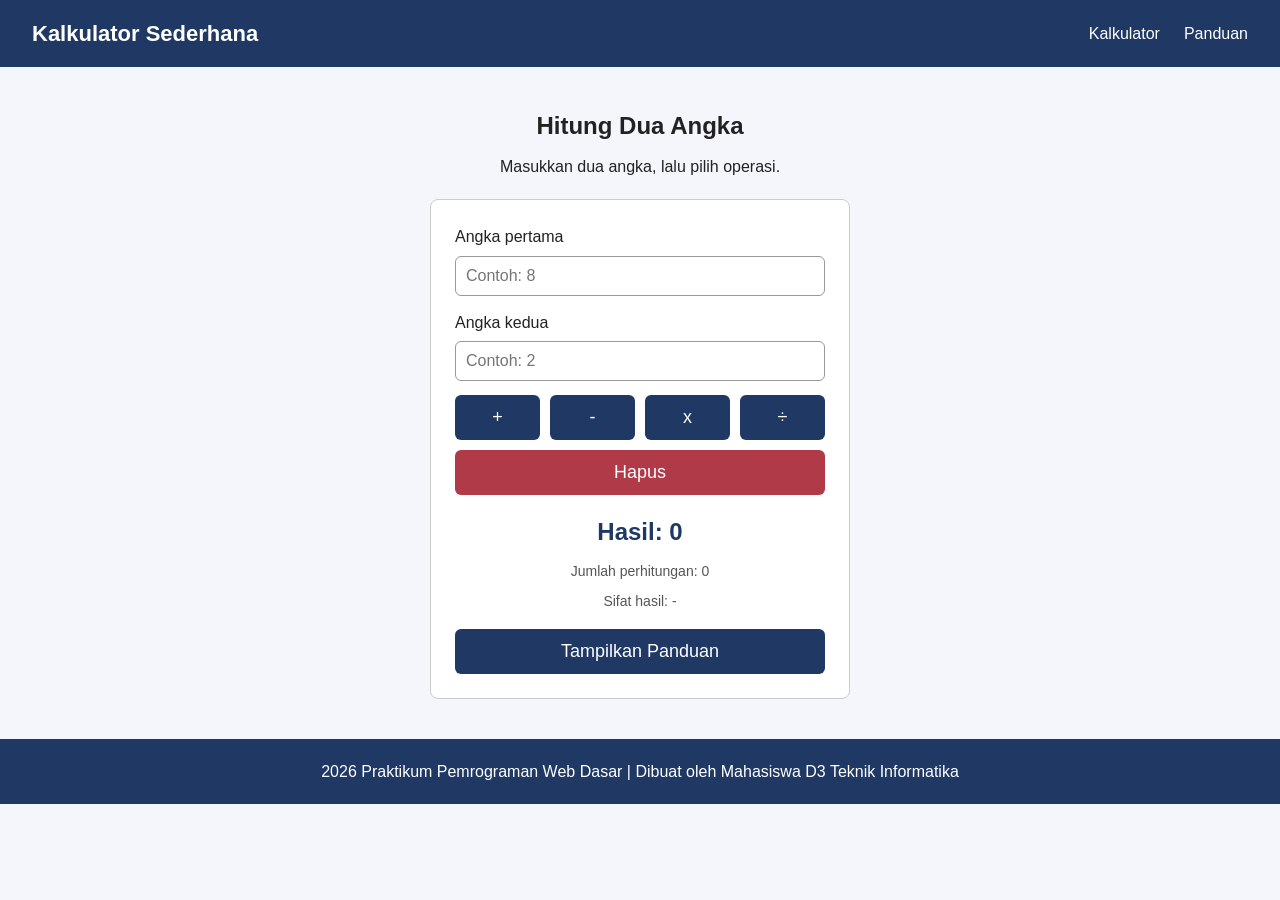
==== index.html @ bdf057fe "Kalkualator sederhana" ====
<!doctype html>
<html lang="id">
<head>
    <meta charset="UTF-8" />
    <meta name="viewport" content="width=device-width, initial-scale=1.0" />
    <title>Kalkulator Sederhana</title>
    <link rel="stylesheet" href="style.css" />
</head>
<body>
    <header class="navbar">
        <h1 class="logo">Kalkulator Sederhana</h1>
        <nav>
            <ul class="menu">
                <li>
                    <a href="#kalkulator">Kalkulator</a>
                </li>
                <li>
                    <a href="#panduan">Panduan</a>
                </li>
            </ul>
        </nav>
    </header>
    <main>
        <section id="kalkulator" class="kalkulator">
            <h2 id="judul">Hitung Dua Angka</h2>
            <p id="petunjuk">Masukkan dua angka, lalu pilih operasi.</p>

            <article class="kartu">
                <label for="angka-a"> Angka pertama </label>
                <input type="number" id="angka-a" placeholder="Contoh: 8" />

                <label for="angka-b"> Angka kedua </label>
                <input type="number" id="angka-b" placeholder="Contoh: 2" />

                <div class="tombol-grid">
                    <button id="tombol-tambah" type="button">+</button>
                    <button id="tombol-kurang" type="button">-</button>
                    <button id="tombol-kali" type="button">x</button>
                    <button id="tombol-bagi" type="button">÷</button>
                </div>

                <button id="tombol-hapus" class="hapus" type="button">Hapus</button>

                <p id="hasil" class="hasil">Hasil: 0</p>
                <p id="statistik">Jumlah perhitungan: 0</p>
                <p id="sifat-hasil">Sifat hasil: -</p>

                <button id="tombol-panduan" type="button">Tampilkan Panduan</button>
            </article>
        </section>

        <section id="panduan" style="display: none">
            <h2>Panduan Penggunaan</h2>
            <ol>
                <li>Masukkan angka pertama.</li>
                <li>Masukkan angka kedua.</li>
                <li>Pilih salah satu operasi: tambah, kurang, kali, atau bagi.</li>
                <li>Hasil perhitungan akan ditampilkan pada bagian hasil.</li>
                <li>Statistik jumlah perhitungan akan bertambah setiap kali perhitungan berhasil.</li>
                <li>Gunakan tombol Hapus untuk mengosongkan kedua input.</li>
                <li>Gunakan tombol Tampilkan Panduan untuk melihat atau menyembunyikan panduan.</li>
            </ol>
        </section>
    </main>

    <footer>
        <p id="info-pembuat">&copy; 2026 Praktikum Pemrograman Web Dasar</p>
    </footer>

    <script src="script.js"></script>
</body>

</html>
---- style.css ----
* {
margin: 0;
padding: 0;
box-sizing: border-box;
}

body {
font-family: Arial, sans-serif;
color: #222;
background-color: #f4f6fb;
line-height: 1.6;
}

.navbar {
display: flex;
justify-content: space-between;
align-items: center;
padding: 16px 32px;
background-color: #1f3864;
color: white;
}

.logo {
font-size: 22px;
}

.menu {
display: flex;
gap: 24px;
list-style: none;
}

.menu a {
color: white;
text-decoration: none;
}

.kalkulator {
display: flex;
flex-direction: column;
align-items: center;
padding: 40px 20px;
text-align: center;
}

.kalkulator h2 {
margin-bottom: 8px;
}

.kartu {
width: 100%;
max-width: 420px;
margin-top: 20px;
padding: 24px;
text-align: left;
border: 1px solid #ccc;
border-radius: 8px;
background-color: white;
}

label {
display: block;
margin-bottom: 6px;
}

input {
width: 100%;
padding: 10px;
margin-bottom: 14px;
border: 1px solid #999;
border-radius: 6px;
font-size: 16px;
}

.tombol-grid {
display: grid;
grid-template-columns: repeat(4, 1fr);
gap: 10px;
margin-bottom: 10px;
}

button {
padding: 12px 16px;
font-size: 18px;
background-color: #1f3864;
color: white;
border: none;
border-radius: 6px;
cursor: pointer;
}

button:hover {
background-color: #2e5597;
}

.hapus {
width: 100%;
background-color: #b03a48;
}

.hapus:hover {
background-color: #8f2e3a;
}

.hasil {
margin-top: 18px;
font-size: 24px;
font-weight: bold;
color: #1f3864;
text-align: center;
}

#statistik,
#sifat-hasil {
margin-top: 8px;
text-align: center;
font-size: 14px;
color: #555;
}

#tombol-panduan {
width: 100%;
margin-top: 16px;
}

#panduan {
max-width: 700px;
margin: 0 auto 40px;
padding: 24px;
background-color: white;
border: 1px solid #ccc;
border-radius: 8px;
}

#panduan h2 {
margin-bottom: 12px;
color: #1f3864;
}

#panduan ol {
padding-left: 24px;
}

#panduan li {
margin-bottom: 8px;
}

footer {
padding: 20px 32px;
text-align: center;
background-color: #1f3864;
color: white;
}

@media (max-width: 480px) {
.navbar {
flex-direction: column;
gap: 12px;
}
.kartu {
padding: 16px;
}
.tombol-grid {
grid-template-columns: repeat(2, 1fr);
}
}
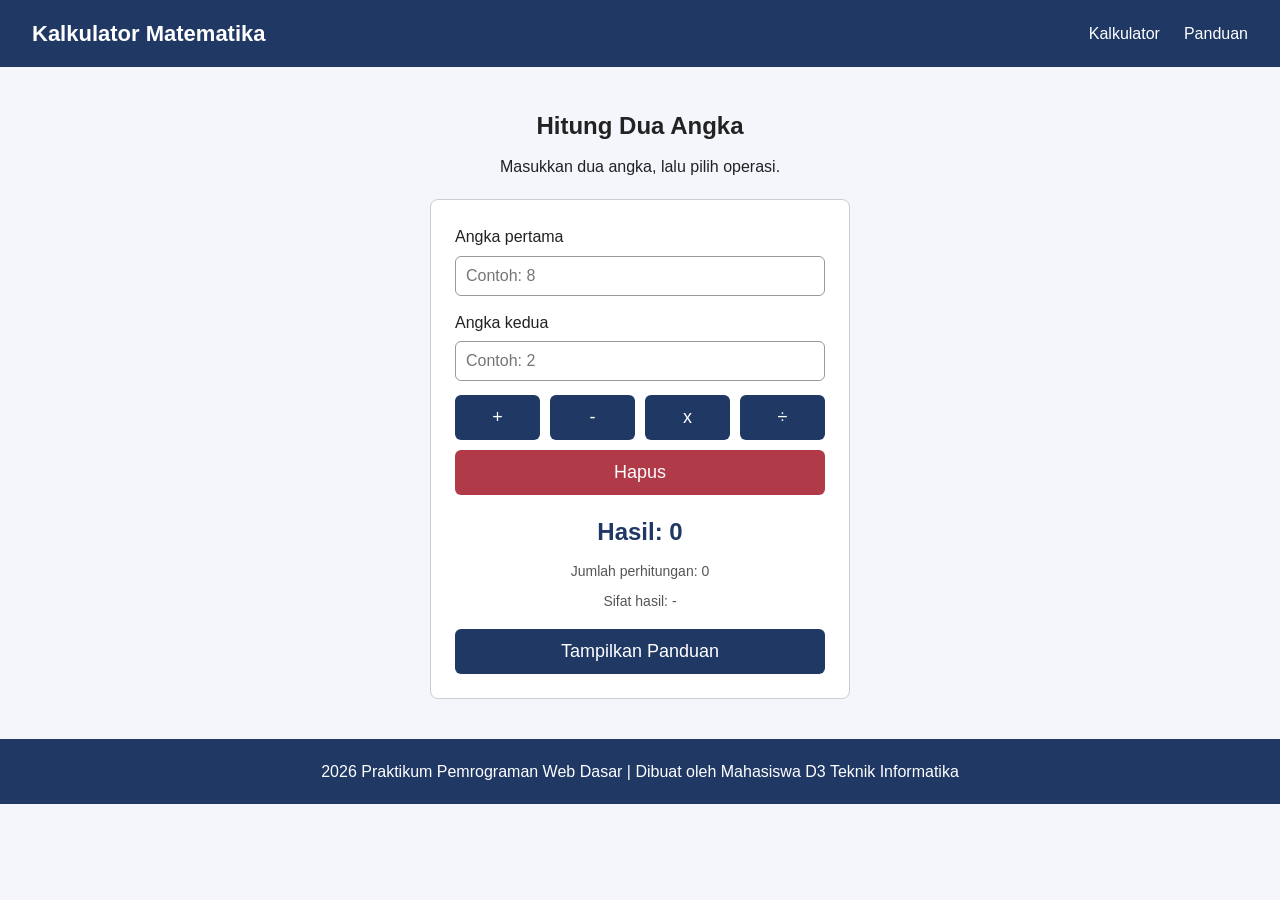
==== commit 80d4cea8: "Perubahan Judul pada Projek Kalkulator" ====
--- a/index.html
+++ b/index.html
@@ -8,7 +8,7 @@
 </head>
 <body>
     <header class="navbar">
-        <h1 class="logo">Kalkulator Sederhana</h1>
+        <h1 class="logo">Kalkulator Matematika</h1>
         <nav>
             <ul class="menu">
                 <li>
